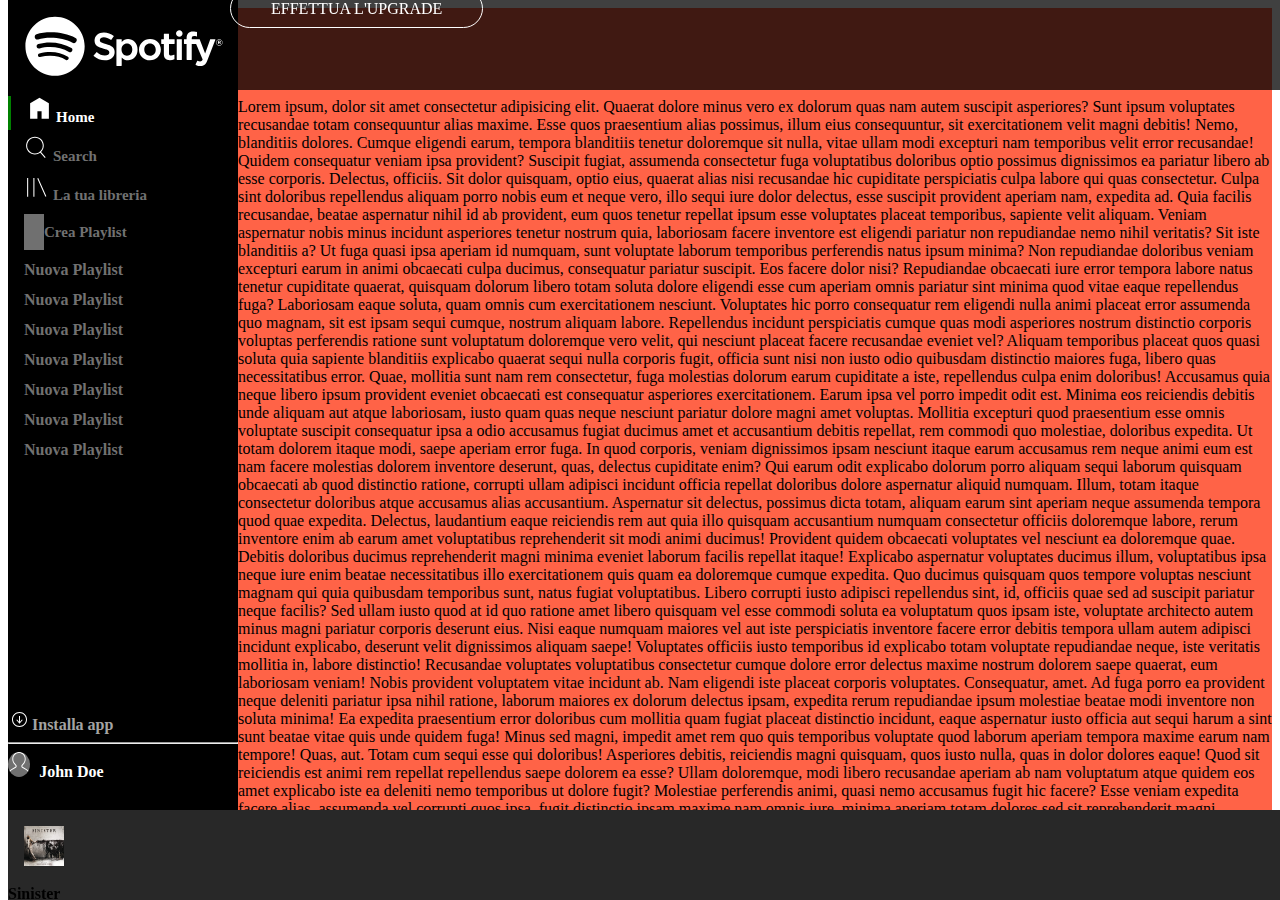
==== index.html @ eb89e334 "Add Hover for desktop" ====
<!doctype html>
<html lang="en">

<head>
    <!-- Required meta tags -->
    <meta charset="utf-8">
    <meta name="viewport" content="width=device-width, initial-scale=1, shrink-to-fit=no">

    <!-- Font Awensome -->
    <link rel="stylesheet" href="https://use.fontawesome.com/releases/v5.1.1/css/all.css" integrity="sha384-O8whS3fhG2OnA5Kas0Y9l3cfpmYjapjI0E4theH4iuMD+pLhbf6JI0jIMfYcK3yZ" crossorigin="anonymous">

    <!-- Bootstrap CSS -->
    <link rel="stylesheet" href="https://cdn.jsdelivr.net/npm/bootstrap@4.6.0/dist/css/bootstrap.min.css" integrity="sha384-B0vP5xmATw1+K9KRQjQERJvTumQW0nPEzvF6L/Z6nronJ3oUOFUFpCjEUQouq2+l" crossorigin="anonymous">

    <!-- Style CSS -->
    <link rel="stylesheet" href="./assets/css/style.css">

    <title>Spotify WebApp</title>
</head>

<body>
    <!-- Site Header -->
    <header>

        <section class="left_navbar">
            <div class="left_logo_xs ">
                <img src="./assets/img/logo-small.svg" alt="Spotify Logo">
            </div>
            <div class="left_logo">
                <img src="./assets/img/logo.svg" alt="Spotify Logo">
            </div>
            <div class="left_playlist">
                <div>
                    <ul>
                        <li>
                            <img src="./assets/img/home.svg" alt="House Icon">
                            <span> Home</span>
                        </li>
                        <li>
                            <img src="./assets/img/search.svg" alt="Search Icon">
                            <span>Search</span>
                        </li>
                        <li>
                            <img src="./assets/img/libreria.svg" alt="Library Icon">
                            <span>La tua libreria</span>
                        </li>
                    </ul>
                </div>
                <div class="new_playlist">
                    <i class="fas fa-plus"></i>
                    <span>Crea Playlist</span>
                </div>
                <div class="list_playlist">
                    <ul>
                        <li>Nuova Playlist</li>
                        <li>Nuova Playlist</li>
                        <li>Nuova Playlist</li>
                        <li>Nuova Playlist</li>
                        <li>Nuova Playlist</li>
                        <li>Nuova Playlist</li>
                        <li>Nuova Playlist</li>
                    </ul>

                </div>
            </div>
            <div class="left_utent p-2">
                <div>
                    <img src="./assets/img/download.svg" alt="Download Icon">
                    <span>Installa app</span>
                </div>
                <hr>
                <div>
                    <img src="./assets/img/profile.svg" alt="Profile Icon">
                    <span>John Doe</span>
                </div>
            </div>

        </section>
        <!-- /Left Navbar -->

        <!-- Top Navbar -->
        <section class="top_navbar d-flex align-items-center justify-content-end">
            <span>effettua l'upgrade</span>
        </section>
        <!-- /Top Navbar -->

        <!-- Bottom Navbar -->
        <section class="bottom_navbar text-white d-flex justify-content-between align-items-center">

            <!-- Left Part of Bottom Navbar -->
            <div class="left_bottom d-flex align-items-center">
                <img src="./assets/img/sinister.jpeg" alt="Copertina albun Sinister">
                <div class="title_song">
                    <span>Sinister</span>
                    <span>Brano Nome</span>
                </div>
                <div>
                    <i class="far fa-heart"></i>
                    <i class="far fa-folder"></i>
                </div>
            </div>

            <!-- Central Part of Bottom Navbar -->
            <div class="center_bottom d-flex flex-column align-items-center">
                <div class="center_comand mb-1">
                    <i class="fas fa-random"></i>
                    <i class="fas fa-step-backward"></i>
                    <i class="far fa-play-circle"></i>
                    <i class="fas fa-step-forward"></i>
                    <i class="fas fa-redo-alt"></i>
                </div>
                <div class="">
                    <span>0:25</span>
                    <div class="line_progress mx-3">
                        <div class="progress_state">
                            <div class="circle_state"></div>
                        </div>
                    </div>
                    <span>4:45</span>
                </div>


            </div>

            <!-- Right Part of Bottom Navbar -->
            <div class="right_bottom">
                <i class="fas fa-bars"></i>
                <i class="fas fa-desktop"></i>
                <i class="fas fa-volume-up"></i>
                <div class="line_progress mr-2">
                    <div class="progress_state">
                        <div class="circle_state"></div>
                    </div>
                </div>
            </div>

        </section>
        <!-- /Bottom Navbar -->


    </header>
    <!-- /Site Header -->

    <!-- Site Main -->
    <main>
        <div class="main_container">
            <div>
                Lorem ipsum, dolor sit amet consectetur adipisicing elit. Quaerat dolore minus vero ex dolorum quas nam autem suscipit asperiores? Sunt ipsum voluptates recusandae totam consequuntur alias maxime. Esse quos praesentium alias possimus, illum eius consequuntur, sit exercitationem velit magni debitis! Nemo, blanditiis dolores. Cumque eligendi earum, tempora blanditiis tenetur doloremque sit nulla, vitae ullam modi excepturi nam temporibus velit error recusandae! Quidem consequatur veniam ipsa provident? Suscipit fugiat, assumenda consectetur fuga voluptatibus doloribus optio possimus dignissimos ea pariatur libero ab esse corporis. Delectus, officiis. Sit dolor quisquam, optio eius, quaerat alias nisi recusandae hic cupiditate perspiciatis culpa labore qui quas consectetur. Culpa sint doloribus repellendus aliquam porro nobis eum et neque vero, illo sequi iure dolor delectus, esse suscipit provident aperiam nam, expedita ad. Quia facilis recusandae, beatae aspernatur nihil id ab provident, eum quos tenetur repellat ipsum esse voluptates placeat temporibus, sapiente velit aliquam. Veniam aspernatur nobis minus incidunt asperiores tenetur nostrum quia, laboriosam facere inventore est eligendi pariatur non repudiandae nemo nihil veritatis? Sit iste blanditiis a? Ut fuga quasi ipsa aperiam id numquam, sunt voluptate laborum temporibus perferendis natus ipsum minima? Non repudiandae doloribus veniam excepturi earum in animi obcaecati culpa ducimus, consequatur pariatur suscipit. Eos facere dolor nisi? Repudiandae obcaecati iure error tempora labore natus tenetur cupiditate quaerat, quisquam dolorum libero totam soluta dolore eligendi esse cum aperiam omnis pariatur sint minima quod vitae eaque repellendus fuga? Laboriosam eaque soluta, quam omnis cum exercitationem nesciunt. Voluptates hic porro consequatur rem eligendi nulla animi placeat error assumenda quo magnam, sit est ipsam sequi cumque, nostrum aliquam labore. Repellendus incidunt perspiciatis cumque quas modi asperiores nostrum distinctio corporis voluptas perferendis ratione sunt voluptatum doloremque vero velit, qui nesciunt placeat facere recusandae eveniet vel? Aliquam temporibus placeat quos quasi soluta quia sapiente blanditiis explicabo quaerat sequi nulla corporis fugit, officia sunt nisi non iusto odio quibusdam distinctio maiores fuga, libero quas necessitatibus error. Quae, mollitia sunt nam rem consectetur, fuga molestias dolorum earum cupiditate a iste, repellendus culpa enim doloribus! Accusamus quia neque libero ipsum provident eveniet obcaecati est consequatur asperiores exercitationem. Earum ipsa vel porro impedit odit est. Minima eos reiciendis debitis unde aliquam aut atque laboriosam, iusto quam quas neque nesciunt pariatur dolore magni amet voluptas. Mollitia excepturi quod praesentium esse omnis voluptate suscipit consequatur ipsa a odio accusamus fugiat ducimus amet et accusantium debitis repellat, rem commodi quo molestiae, doloribus expedita. Ut totam dolorem itaque modi, saepe aperiam error fuga. In quod corporis, veniam dignissimos ipsam nesciunt itaque earum accusamus rem neque animi eum est nam facere molestias dolorem inventore deserunt, quas, delectus cupiditate enim? Qui earum odit explicabo dolorum porro aliquam sequi laborum quisquam obcaecati ab quod distinctio ratione, corrupti ullam adipisci incidunt officia repellat doloribus dolore aspernatur aliquid numquam. Illum, totam itaque consectetur doloribus atque accusamus alias accusantium. Aspernatur sit delectus, possimus dicta totam, aliquam earum sint aperiam neque assumenda tempora quod quae expedita. Delectus, laudantium eaque reiciendis rem aut quia illo quisquam accusantium numquam consectetur officiis doloremque labore, rerum inventore enim ab earum amet voluptatibus reprehenderit sit modi animi ducimus! Provident quidem obcaecati voluptates vel nesciunt ea doloremque quae. Debitis doloribus ducimus reprehenderit magni minima eveniet laborum facilis repellat itaque! Explicabo aspernatur voluptates ducimus illum, voluptatibus ipsa neque iure enim beatae necessitatibus illo exercitationem quis quam ea doloremque cumque expedita. Quo ducimus quisquam quos tempore voluptas nesciunt magnam qui quia quibusdam temporibus sunt, natus fugiat voluptatibus. Libero corrupti iusto adipisci repellendus sint, id, officiis quae sed ad suscipit pariatur neque facilis? Sed ullam iusto quod at id quo ratione amet libero quisquam vel esse commodi soluta ea voluptatum quos ipsam iste, voluptate architecto autem minus magni pariatur corporis deserunt eius. Nisi eaque numquam maiores vel aut iste perspiciatis inventore facere error debitis tempora ullam autem adipisci incidunt explicabo, deserunt velit dignissimos aliquam saepe! Voluptates officiis iusto temporibus id explicabo totam voluptate repudiandae neque, iste veritatis mollitia in, labore distinctio! Recusandae voluptates voluptatibus consectetur cumque dolore error delectus maxime nostrum dolorem saepe quaerat, eum laboriosam veniam! Nobis provident voluptatem vitae incidunt ab. Nam eligendi iste placeat corporis voluptates. Consequatur, amet. Ad fuga porro ea provident neque deleniti pariatur ipsa nihil ratione, laborum maiores ex dolorum delectus ipsam, expedita rerum repudiandae ipsum molestiae beatae modi inventore non soluta minima! Ea expedita praesentium error doloribus cum mollitia quam fugiat placeat distinctio incidunt, eaque aspernatur iusto officia aut sequi harum a sint sunt beatae vitae quis unde quidem fuga! Minus sed magni, impedit amet rem quo quis temporibus voluptate quod laborum aperiam tempora maxime earum nam tempore! Quas, aut. Totam cum sequi esse qui doloribus! Asperiores debitis, reiciendis magni quisquam, quos iusto nulla, quas in dolor dolores eaque! Quod sit reiciendis est animi rem repellat repellendus saepe dolorem ea esse? Ullam doloremque, modi libero recusandae aperiam ab nam voluptatum atque quidem eos amet explicabo iste ea deleniti nemo temporibus ut dolore fugit? Molestiae perferendis animi, quasi nemo accusamus fugit hic facere? Esse veniam expedita facere alias, assumenda vel corrupti quos ipsa, fugit distinctio ipsam maxime nam omnis iure, minima aperiam totam dolores sed sit reprehenderit magni recusandae neque illo ratione. Dolorem nihil eos beatae hic laboriosam, magnam praesentium vitae quas sed accusamus impedit non earum dicta. Vel tempora dolorem eaque voluptas deserunt, laudantium esse iste illum alias, harum molestiae quae aspernatur ab consequuntur. Soluta perferendis voluptatem repellendus, blanditiis facilis ducimus sit, sapiente placeat illum officia assumenda at voluptatibus debitis natus quisquam veritatis quia quaerat vitae eaque. Corporis fuga non saepe vitae mollitia provident eum autem eius veritatis voluptatum. Rem ratione quaerat minus. Quis amet sapiente aliquid voluptate. Esse cumque tempora numquam fuga at saepe dicta ipsam veniam dolore exercitationem doloremque eaque earum velit ex illum commodi vel nulla expedita odit, quisquam deleniti eos? Ipsam dicta quos sapiente necessitatibus facilis quod eveniet omnis dolorum officia natus quisquam ut dolor iste commodi voluptate sint quia placeat cum inventore suscipit labore, modi officiis maxime? Eligendi, doloremque iste sint rem itaque excepturi eius ea enim quod placeat sed provident ipsa! Cumque totam iusto temporibus incidunt aspernatur non esse excepturi, atque molestias.
            </div>
        </div>



    </main>
    <!-- /Site Main -->


</body>

</html>
---- assets/css/style.css ----
/************************* Utility *************************/

/************************* Header *************************/

/* ------------- Left Navbar -------------*/
.left_navbar{
    width: 230px;
    height: calc(100vh - 90px);
    background-color: rgb(0, 0, 0);
    position: fixed;
    top: 0;
    position: absolute;
}
.left_logo{
    width: 100%;
    height: 80px;
}
.left_logo img{
    height: 60px;
    padding-left: 1rem;
    padding-top: 1rem;
}
.left_logo_xs img{
    height: 25px;
    display: none;

}

.left_playlist{
    width: 100%;
    height: 82%;
}
.left_playlist ul{
    list-style: none;
    padding-left: 0;
}
.left_playlist ul li{
    margin: 5px 0;
    line-height: 25px;
}
.left_playlist ul li span{
    vertical-align: middle;
    font-weight: bold;
}
.left_playlist ul li span:hover{
    color: white;
}

.left_playlist div:first-child ul li:first-child{
    border-left: 3px solid green;
}
.left_playlist div:first-child ul li:first-child span{
    color: white;
}
.left_playlist img{
    height: 25px;
    padding-left: 1rem;
}
.left_playlist span{
    color: #717171;
    font-size: 15px;
    font-weight: bold;
}
.left_playlist .new_playlist{
    padding-left: 1rem;
}
.left_playlist .new_playlist:hover span{
    color: white;
}
.left_playlist .new_playlist:hover i{
    background-color: white;
}
.left_playlist .new_playlist i{
    background-color: #707070;
    font-size: 15px;
    padding: 10px;
}

.left_playlist .list_playlist{
    height: 50%;
    overflow-y: auto;
    padding-left: 1rem;
}
.left_playlist .list_playlist ul li{
    color: #717171;
    font-weight: bold;
}
.left_playlist .list_playlist ul li:hover{
    color: white;
}


.left_utent{
    width: 100%;
    height: 100px;
    min-height: 100px;
    position: absolute;
    bottom: 0;
    background-color: black;
}

.left_utent div:first-child img{
    height: 20px;
}
.left_utent div:first-child span{
    color: #A3A3A3;
    font-weight: bold;
}
.left_utent div:first-child span:hover{
    color: white;
}
.left_utent hr{
    background-color: #707070;
}
.left_utent div:nth-of-type(2) img{
    height: 25px;
    background-color: #707070;
    border-radius: 50%;
}
.left_utent div:nth-of-type(2) span{
    color: white;
    font-weight: bold;
    margin-left: 5px;
}






/* ------------- Top Navbar -------------*/
.top_navbar{
    width: calc(100% - 230px);
    height: 90px;
    background-color: rgba(0, 0, 0, 0.75 );
    position: absolute;
    top: 0;
    right: 0;
    position: fixed;
}

.top_navbar span{
    color: white;
    text-transform: uppercase;
    border: 1px solid white;
    padding: 10px 40px;
    border-radius: 30px;
    margin-right: 3rem;
}

.top_navbar span:hover{
    transform: scale(1.2);
}

/* ------------- Bottom Navbar -------------*/

.bottom_navbar{
    height: 90px;
    width: 100%;
    background-color: #282828;
    bottom: 0;
    position: fixed;
    z-index: 1;

}

/* -------- Left Bottom --------*/

.left_bottom img{
    height: 40px;
    margin: 1rem;
}
.left_bottom span{
    display: block;
}

.title_song{
    margin: 0 3rem 0 0;
    line-height: 15px;
}
.title_song span:nth-of-type(1){
    font-weight: bold;
}
.title_song span:nth-of-type(2){
    font-size: 12px;
    color: #707070;
    margin-top: 5px;
}
.title_song span:nth-of-type(2):hover{
    text-decoration: underline;
    color: white;
}
.left_bottom i{
    margin: 0 10px;
    color: #707070;
}
.left_bottom i:hover{
    color: white;
}

/* -------- Central Bottom --------*/
.center_comand{
    line-height: 35px;
}
.center_bottom i{
    margin: 0 10px;
    vertical-align: middle;
}

.center_bottom i:nth-of-type(3){
    font-size: 30px;
}
.center_bottom i:nth-of-type(3):hover{
    transform: scale(1.1);
}
.center_bottom .line_progress{
    display: inline-block;
    width: 400px;
    height: 5px;
    border-radius: 5px;
    background-color: #707070;
    border-radius: 10px;
}
.center_bottom .progress_state{
    width: 25%;
    height: 5px;
    background-color: #A3A3A3;
    border-radius: 10px;
    position: relative;
}
.line_progress:hover .progress_state{
    background-color: lightgreen;
}
.circle_state{
    height: 15px;
    width: 15px;
    background-color: white;
    border-radius: 50%;
    position: absolute;
    right: -5px;
    top: -5px;
    display: none;
}
.line_progress:hover .circle_state{
    display: block;
}
.center_bottom span{
    font-size: 10px;
    vertical-align: middle;
}


/* -------- Right Bottom --------*/
.right_bottom{
    line-height: 30px;
}
.right_bottom i{
    vertical-align: middle;
    margin: 0 5px;
}

.right_bottom .line_progress{
    display: inline-block;
    width: 150px;
    height: 5px;
    border-radius: 5px;
    background-color: #707070;
    border-radius: 10px;
    vertical-align: middle;
    
}
.right_bottom .progress_state{
    width: 25%;
    height: 5px;
    background-color: #A3A3A3;
    border-radius: 10px;
    position: relative;
}

/************************* Main *************************/
main{
    /* margin-top: 90px; */
    margin-left: 230px;
    background-color: #141922;
    height: calc(100vh  - 90px);
    overflow-x: hidden;
    overflow-y: auto;
}
.main_container{
    height: 100%;
    width: 100%;
    padding-top: 90px;
    background-color: tomato;
    overflow-y: auto;
    overflow-x: hidden;
}




/************************* Media Query *************************/

/************************* Media query for height screen *************************/

@media screen and (max-height:500px) {
    /************************ Left Navbar ************************/
    .left_utent{
        display: none;
    }
    
}

/************************* Media query for tablet*************************/

@media screen and (max-width:992px) and (min-width:768px) {

    /************************ Bottom Navbar ************************/
    .center_bottom .line_progress{
        width: 230px;
    }
    .right_bottom .line_progress{
        width: 100px;
    }

    .left_bottom .title_song{
        margin-right: 1rem;
    }
    .left_bottom img{
        margin-left: 5px;
    }


}
/*********************** Media Query for S Device ***********************/

@media screen and (max-width:768px) and (min-width:576px){

    /************************ Bottom Navbar ************************/
    /* Left Bottom Navbar */
    .left_bottom img{
        display: none;
    }
    .left_bottom .title_song{
        margin: 0 10px 0 5px ;
    }
    .left_bottom .title_song i{
        display: block;
    }

    /* Center Bottom Navbar */
    .center_bottom{
        margin-right: 40px;
    }
    .center_bottom .line_progress{
        width: 130px;
    }

    /* Right Bottom Navbar */
    .right_bottom{
        text-align: right;
    }
    .right_bottom .line_progress{
        display: none;
    }

}

/*********************** Media Query for XS Device ***********************/

@media screen and (max-width:576px){
    /*********************** Top Navbar ***********************/
    .top_navbar{
        width: calc(100% - 40px);

    }
    .top_navbar span{
        font-size: 15px;
        padding: 5px 10px;
    }
    
    /*********************** Bottom Navbar ***********************/

    /* Left Bottom Navbar */
    .left_bottom img{
        display: none;
    }
    .left_bottom .title_song{
        margin: 0;
        display: block;
    }
    .left_bottom i{
        margin: 3px;
    }

    /* Center Bottom Navbar */
    .center_bottom .line_progress{
        width: 130px;
    }
    .center_bottom i{
        margin: 0 3px;
    }

    /* Right Bottom Navbar */
    .right_bottom{
        text-align: right;
    }
    .right_bottom .line_progress{
        display: none;
    }

    /*********************** Left Navbar ***********************/
    .left_navbar{
        width: 40px;
    }

    .left_logo img{
        display: none;
    }
    .left_logo_xs img{
       display: block;
       padding-left: 8px;
       margin-top: 5px;
       margin-bottom: 8px;
    }
    .left_logo{
        display: none;
    }

    .left_playlist span{
        display: none;
    }
    .left_playlist img{
        padding-left: 7px;
    }
    .left_playlist .new_playlist{
        display: none;
    }
    .left_playlist .list_playlist{
        display: none;
    }
    .left_utent div:first-child span{
        display: none;
    }
    .left_utent div:first-child img{
        margin-bottom: 15px;
        margin-top: 15px;
    }
    .left_utent hr{
        display: none;
    }
    .left_utent div:nth-of-type(2) span{
        display: none;
    }



}
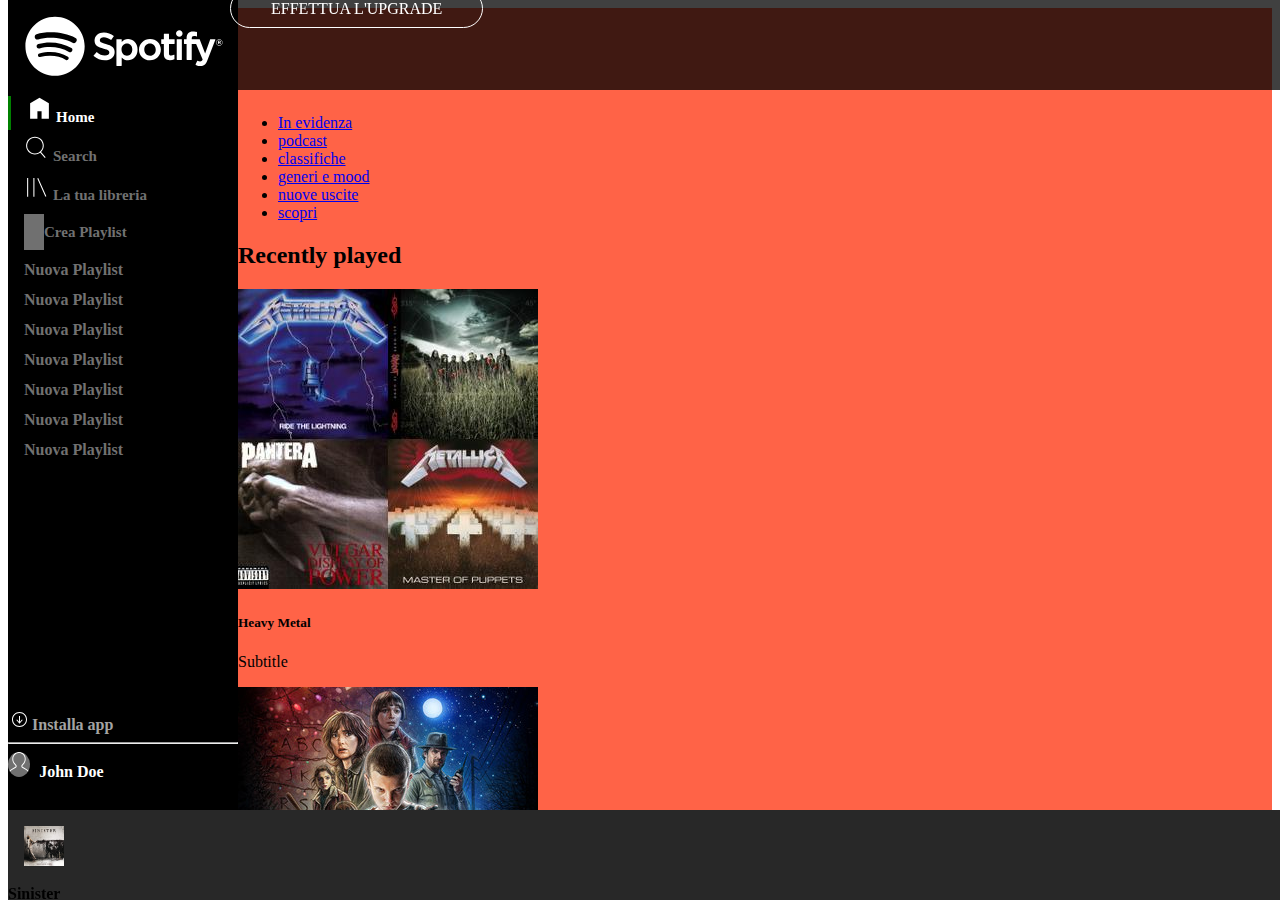
==== commit f68eca84: "Add Main" ====
--- a/index.html
+++ b/index.html
@@ -144,10 +144,112 @@
     <!-- Site Main -->
     <main>
         <div class="main_container">
+
+            <!-- Voci menu scelta alto -->
+            <div class="main_voice d-flex justify-content-center pt-4">
+                <ul class="">
+                    <li><a href="#">In evidenza</a></li>
+                    <li><a href="#">podcast</a></li>
+                    <li><a href="#">classifiche</a></li>
+                    <li><a href="#">generi e mood</a></li>
+                    <li><a href="#">nuove uscite</a></li>
+                    <li><a href="#">scopri</a></li>
+                </ul>
+            </div>
+
+            <!-- Titoli e copertine delle principali playlist -->
             <div>
-                Lorem ipsum, dolor sit amet consectetur adipisicing elit. Quaerat dolore minus vero ex dolorum quas nam autem suscipit asperiores? Sunt ipsum voluptates recusandae totam consequuntur alias maxime. Esse quos praesentium alias possimus, illum eius consequuntur, sit exercitationem velit magni debitis! Nemo, blanditiis dolores. Cumque eligendi earum, tempora blanditiis tenetur doloremque sit nulla, vitae ullam modi excepturi nam temporibus velit error recusandae! Quidem consequatur veniam ipsa provident? Suscipit fugiat, assumenda consectetur fuga voluptatibus doloribus optio possimus dignissimos ea pariatur libero ab esse corporis. Delectus, officiis. Sit dolor quisquam, optio eius, quaerat alias nisi recusandae hic cupiditate perspiciatis culpa labore qui quas consectetur. Culpa sint doloribus repellendus aliquam porro nobis eum et neque vero, illo sequi iure dolor delectus, esse suscipit provident aperiam nam, expedita ad. Quia facilis recusandae, beatae aspernatur nihil id ab provident, eum quos tenetur repellat ipsum esse voluptates placeat temporibus, sapiente velit aliquam. Veniam aspernatur nobis minus incidunt asperiores tenetur nostrum quia, laboriosam facere inventore est eligendi pariatur non repudiandae nemo nihil veritatis? Sit iste blanditiis a? Ut fuga quasi ipsa aperiam id numquam, sunt voluptate laborum temporibus perferendis natus ipsum minima? Non repudiandae doloribus veniam excepturi earum in animi obcaecati culpa ducimus, consequatur pariatur suscipit. Eos facere dolor nisi? Repudiandae obcaecati iure error tempora labore natus tenetur cupiditate quaerat, quisquam dolorum libero totam soluta dolore eligendi esse cum aperiam omnis pariatur sint minima quod vitae eaque repellendus fuga? Laboriosam eaque soluta, quam omnis cum exercitationem nesciunt. Voluptates hic porro consequatur rem eligendi nulla animi placeat error assumenda quo magnam, sit est ipsam sequi cumque, nostrum aliquam labore. Repellendus incidunt perspiciatis cumque quas modi asperiores nostrum distinctio corporis voluptas perferendis ratione sunt voluptatum doloremque vero velit, qui nesciunt placeat facere recusandae eveniet vel? Aliquam temporibus placeat quos quasi soluta quia sapiente blanditiis explicabo quaerat sequi nulla corporis fugit, officia sunt nisi non iusto odio quibusdam distinctio maiores fuga, libero quas necessitatibus error. Quae, mollitia sunt nam rem consectetur, fuga molestias dolorum earum cupiditate a iste, repellendus culpa enim doloribus! Accusamus quia neque libero ipsum provident eveniet obcaecati est consequatur asperiores exercitationem. Earum ipsa vel porro impedit odit est. Minima eos reiciendis debitis unde aliquam aut atque laboriosam, iusto quam quas neque nesciunt pariatur dolore magni amet voluptas. Mollitia excepturi quod praesentium esse omnis voluptate suscipit consequatur ipsa a odio accusamus fugiat ducimus amet et accusantium debitis repellat, rem commodi quo molestiae, doloribus expedita. Ut totam dolorem itaque modi, saepe aperiam error fuga. In quod corporis, veniam dignissimos ipsam nesciunt itaque earum accusamus rem neque animi eum est nam facere molestias dolorem inventore deserunt, quas, delectus cupiditate enim? Qui earum odit explicabo dolorum porro aliquam sequi laborum quisquam obcaecati ab quod distinctio ratione, corrupti ullam adipisci incidunt officia repellat doloribus dolore aspernatur aliquid numquam. Illum, totam itaque consectetur doloribus atque accusamus alias accusantium. Aspernatur sit delectus, possimus dicta totam, aliquam earum sint aperiam neque assumenda tempora quod quae expedita. Delectus, laudantium eaque reiciendis rem aut quia illo quisquam accusantium numquam consectetur officiis doloremque labore, rerum inventore enim ab earum amet voluptatibus reprehenderit sit modi animi ducimus! Provident quidem obcaecati voluptates vel nesciunt ea doloremque quae. Debitis doloribus ducimus reprehenderit magni minima eveniet laborum facilis repellat itaque! Explicabo aspernatur voluptates ducimus illum, voluptatibus ipsa neque iure enim beatae necessitatibus illo exercitationem quis quam ea doloremque cumque expedita. Quo ducimus quisquam quos tempore voluptas nesciunt magnam qui quia quibusdam temporibus sunt, natus fugiat voluptatibus. Libero corrupti iusto adipisci repellendus sint, id, officiis quae sed ad suscipit pariatur neque facilis? Sed ullam iusto quod at id quo ratione amet libero quisquam vel esse commodi soluta ea voluptatum quos ipsam iste, voluptate architecto autem minus magni pariatur corporis deserunt eius. Nisi eaque numquam maiores vel aut iste perspiciatis inventore facere error debitis tempora ullam autem adipisci incidunt explicabo, deserunt velit dignissimos aliquam saepe! Voluptates officiis iusto temporibus id explicabo totam voluptate repudiandae neque, iste veritatis mollitia in, labore distinctio! Recusandae voluptates voluptatibus consectetur cumque dolore error delectus maxime nostrum dolorem saepe quaerat, eum laboriosam veniam! Nobis provident voluptatem vitae incidunt ab. Nam eligendi iste placeat corporis voluptates. Consequatur, amet. Ad fuga porro ea provident neque deleniti pariatur ipsa nihil ratione, laborum maiores ex dolorum delectus ipsam, expedita rerum repudiandae ipsum molestiae beatae modi inventore non soluta minima! Ea expedita praesentium error doloribus cum mollitia quam fugiat placeat distinctio incidunt, eaque aspernatur iusto officia aut sequi harum a sint sunt beatae vitae quis unde quidem fuga! Minus sed magni, impedit amet rem quo quis temporibus voluptate quod laborum aperiam tempora maxime earum nam tempore! Quas, aut. Totam cum sequi esse qui doloribus! Asperiores debitis, reiciendis magni quisquam, quos iusto nulla, quas in dolor dolores eaque! Quod sit reiciendis est animi rem repellat repellendus saepe dolorem ea esse? Ullam doloremque, modi libero recusandae aperiam ab nam voluptatum atque quidem eos amet explicabo iste ea deleniti nemo temporibus ut dolore fugit? Molestiae perferendis animi, quasi nemo accusamus fugit hic facere? Esse veniam expedita facere alias, assumenda vel corrupti quos ipsa, fugit distinctio ipsam maxime nam omnis iure, minima aperiam totam dolores sed sit reprehenderit magni recusandae neque illo ratione. Dolorem nihil eos beatae hic laboriosam, magnam praesentium vitae quas sed accusamus impedit non earum dicta. Vel tempora dolorem eaque voluptas deserunt, laudantium esse iste illum alias, harum molestiae quae aspernatur ab consequuntur. Soluta perferendis voluptatem repellendus, blanditiis facilis ducimus sit, sapiente placeat illum officia assumenda at voluptatibus debitis natus quisquam veritatis quia quaerat vitae eaque. Corporis fuga non saepe vitae mollitia provident eum autem eius veritatis voluptatum. Rem ratione quaerat minus. Quis amet sapiente aliquid voluptate. Esse cumque tempora numquam fuga at saepe dicta ipsam veniam dolore exercitationem doloremque eaque earum velit ex illum commodi vel nulla expedita odit, quisquam deleniti eos? Ipsam dicta quos sapiente necessitatibus facilis quod eveniet omnis dolorum officia natus quisquam ut dolor iste commodi voluptate sint quia placeat cum inventore suscipit labore, modi officiis maxime? Eligendi, doloremque iste sint rem itaque excepturi eius ea enim quod placeat sed provident ipsa! Cumque totam iusto temporibus incidunt aspernatur non esse excepturi, atque molestias.
-            </div>
+                <h2>Recently played</h2>
+                <div class="p-4 d-flex flex-wrap">
+                    <div class="card bg-transparent text-white mr-4">
+                        <img src="./assets/img/metal_lifting.jpg" class="card-img-top" alt="...">
+                        <div class="card-body text-center">
+                            <h5 class="card-title">Heavy Metal</h5>
+                            <p class="card-text">Subtitle</p>
+                        </div>
+                    </div>
+                    <div class="card bg-transparent text-white mr-4">
+                        <img src="./assets/img/stranger.jpeg" class="card-img-top" alt="...">
+                        <div class="card-body text-center">
+                            <h5 class="card-title">Stranger Things, Vol. 1 (a Netflix original Series Soundtrack)</h5>
+                            <p class="card-text">kyle Dixon &Michael Stein</p>
+                        </div>
+                    </div>
+                    <div class="card bg-transparent text-white mr-4">
+                        <img src="./assets/img/aquietplace.jpeg" class="card-img-top" alt="...">
+                        <div class="card-body text-center">
+                            <h5 class="card-title">A quiet place</h5>
+                            <p class="card-text">Subtitle</p>
+                        </div>
+                    </div>
+                    <div class="card bg-transparent text-white mr-4">
+                        <img src="./assets/img/split.jpeg" class="card-img-top" alt="...">
+                        <div class="card-body text-center">
+                            <h5 class="card-title">Split</h5>
+                            <p class="card-text">Subtitle</p>
+                        </div>
+                    </div>
+                    <div class="card bg-transparent text-white mr-4">
+                        <img src="./assets/img/cure.jpeg" class="card-img-top" alt="...">
+                        <div class="card-body text-center">
+                            <h5 class="card-title">A cure for wellness</h5>
+                            <p class="card-text">Subtitle</p>
+                        </div>
+                    </div>
+                    <div class="card bg-transparent text-white mr-4">
+                        <img src="./assets/img/sinister.jpeg" class="card-img-top" alt="...">
+                        <div class="card-body text-center">
+                            <h5 class="card-title">Sinister</h5>
+                            <p class="card-text">Subtitle</p>
+                        </div>
+                    </div>
+
+                </div>
+            </div>
+
+
+            <!-- Creato per john Doe -->
+            <div>
+                <h2>Creato per john Doe</h2>
+                <div class="p-4 d-flex flex-wrap">
+
+                    <div class="card bg-transparent text-white mr-4">
+                        <img src="./assets/img/radar.jpeg" class="card-img-top" alt="...">
+                        <div class="card-body text-center">
+                            <h5 class="card-title">Release radar</h5>
+                        </div>
+                    </div>
+                    <div class="card bg-transparent text-white mr-4">
+                        <img src="./assets/img/mixdaily.jpeg" class="card-img-top" alt="...">
+                        <div class="card-body text-center">
+                            <h5 class="card-title">Daily Mix 1</h5>
+                        </div>
+                    </div>
+                </div>
+            </div>
+
+            <!-- Artisti Popolari -->
+            <div>
+                <h2>Creato per john Doe</h2>
+                <div class="p-4 d-flex flex-wrap">
+                    <div class="card bg-transparent text-white mr-4">
+                        <img src="./assets/img/youg.jpeg" class="card-img-top rounded-circle" alt="...">
+                        <div class="card-body text-center">
+                            <h5 class="card-title">Young</h5>
+                        </div>
+                    </div>
+                    <div class="card bg-transparent text-white mr-4">
+                        <img src="./assets/img/einaudi.jpeg" class="card-img-top rounded-circle" alt="...">
+                        <div class="card-body text-center">
+                            <h5 class="card-title">Enaudi</h5>
+                        </div>
+                    </div>
+                </div>
+            </div>
+
         </div>
+
+
 
 
 
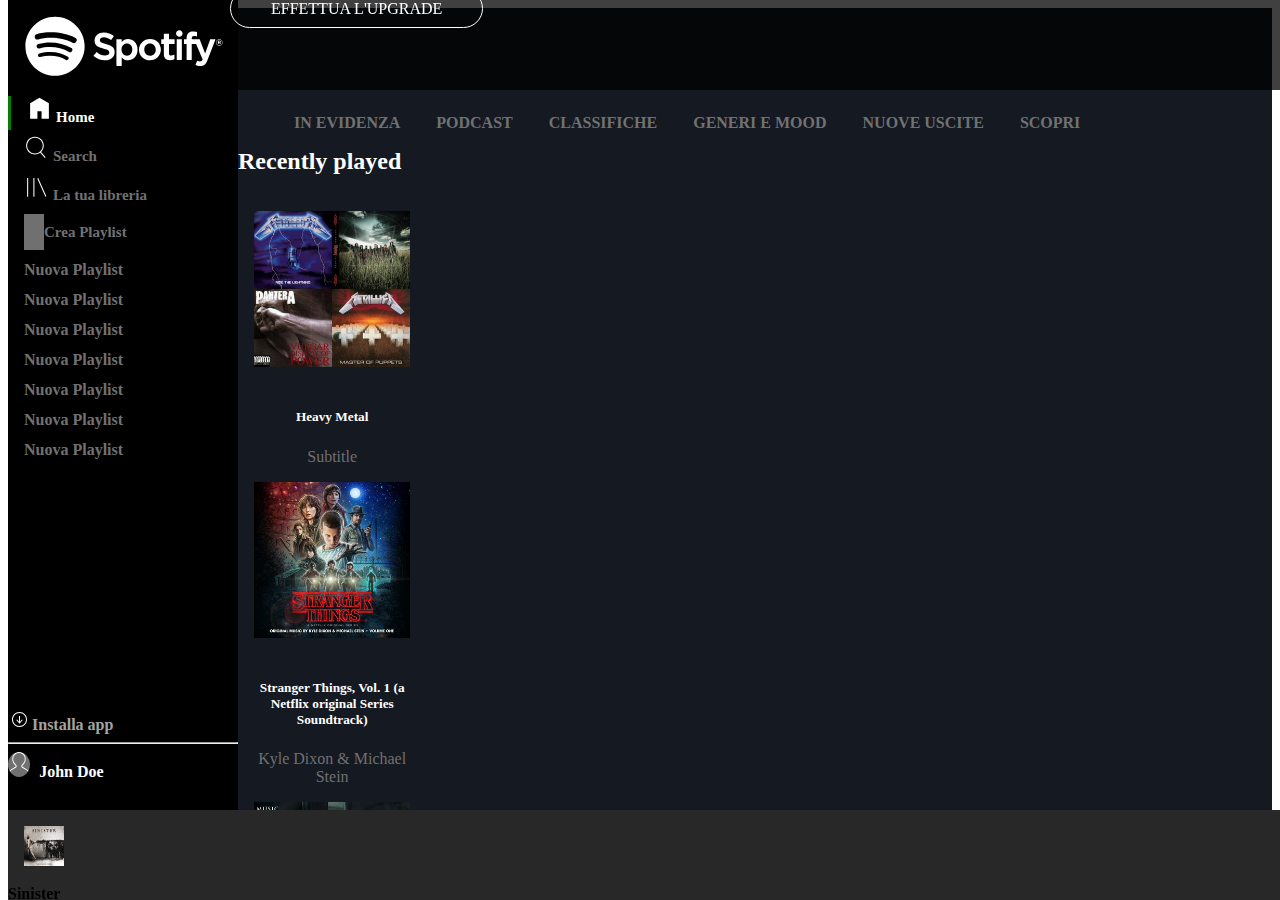
==== commit 7e62aae5: "Add Main COmplete" ====
--- a/index.html
+++ b/index.html
@@ -158,92 +158,115 @@
             </div>
 
             <!-- Titoli e copertine delle principali playlist -->
-            <div>
-                <h2>Recently played</h2>
-                <div class="p-4 d-flex flex-wrap">
-                    <div class="card bg-transparent text-white mr-4">
-                        <img src="./assets/img/metal_lifting.jpg" class="card-img-top" alt="...">
-                        <div class="card-body text-center">
-                            <h5 class="card-title">Heavy Metal</h5>
-                            <p class="card-text">Subtitle</p>
-                        </div>
-                    </div>
-                    <div class="card bg-transparent text-white mr-4">
-                        <img src="./assets/img/stranger.jpeg" class="card-img-top" alt="...">
-                        <div class="card-body text-center">
-                            <h5 class="card-title">Stranger Things, Vol. 1 (a Netflix original Series Soundtrack)</h5>
-                            <p class="card-text">kyle Dixon &Michael Stein</p>
-                        </div>
-                    </div>
-                    <div class="card bg-transparent text-white mr-4">
-                        <img src="./assets/img/aquietplace.jpeg" class="card-img-top" alt="...">
-                        <div class="card-body text-center">
-                            <h5 class="card-title">A quiet place</h5>
-                            <p class="card-text">Subtitle</p>
-                        </div>
-                    </div>
-                    <div class="card bg-transparent text-white mr-4">
-                        <img src="./assets/img/split.jpeg" class="card-img-top" alt="...">
-                        <div class="card-body text-center">
-                            <h5 class="card-title">Split</h5>
-                            <p class="card-text">Subtitle</p>
-                        </div>
-                    </div>
-                    <div class="card bg-transparent text-white mr-4">
-                        <img src="./assets/img/cure.jpeg" class="card-img-top" alt="...">
-                        <div class="card-body text-center">
-                            <h5 class="card-title">A cure for wellness</h5>
-                            <p class="card-text">Subtitle</p>
-                        </div>
-                    </div>
-                    <div class="card bg-transparent text-white mr-4">
-                        <img src="./assets/img/sinister.jpeg" class="card-img-top" alt="...">
-                        <div class="card-body text-center">
-                            <h5 class="card-title">Sinister</h5>
-                            <p class="card-text">Subtitle</p>
-                        </div>
-                    </div>
-
-                </div>
-            </div>
-
+            <h2>Recently played</h2>
+            <div class="d-flex flex-wrap">
+                <div class="albums">
+                    <div class="album">
+                        <img src="./assets/img/metal_lifting.jpg" alt="Copertina Album Heavy Metal">
+                        <div class="overlay">
+                            <i class="far fa-play-circle"></i>
+                        </div>
+                    </div>
+                    <h5>Heavy Metal</h5>
+                    <p>Subtitle</p>
+                </div>
+                <div class="albums">
+                    <div class="album">
+                        <img src="./assets/img/stranger.jpeg" alt="Copertina di Stranger Things">
+                        <div class="overlay">
+                            <i class="far fa-play-circle"></i>
+                        </div>
+                    </div>
+                    <h5>Stranger Things, Vol. 1 (a Netflix original Series Soundtrack)</h5>
+                    <p>Kyle Dixon & Michael Stein</p>
+                </div>
+                <div class="albums">
+                    <div class="album">
+                        <img src="./assets/img/aquietplace.jpeg" alt="Copertina di A Quite Place ">
+                        <div class="overlay">
+                            <i class="far fa-play-circle"></i>
+                        </div>
+                    </div>
+                    <h5>A quiet place</h5>
+                    <p>Subtitle</p>
+                </div>
+                <div class="albums">
+                    <div class="album">
+                        <img src="./assets/img/split.jpeg" alt="Copertina di Split">
+                        <div class="overlay">
+                            <i class="far fa-play-circle"></i>
+                        </div>
+                    </div>
+                    <h5>Split</h5>
+                    <p>Subtitle</p>
+                </div>
+                <div class="albums">
+                    <div class="album">
+                        <img src="./assets/img/cure.jpeg" alt="Copertina di A cure for wellness">
+                        <div class="overlay">
+                            <i class="far fa-play-circle"></i>
+                        </div>
+                    </div>
+                    <h5>A cure for wellness</h5>
+                    <p>Subtitle</p>
+                </div>
+                <div class="albums">
+                    <div class="album">
+                        <img src="./assets/img/sinister.jpeg" alt="Copertina di Sinister">
+                        <div class="overlay">
+                            <i class="far fa-play-circle"></i>
+                        </div>
+                    </div>
+                    <h5>Sinister</h5>
+                    <p>Subtitle</p>
+                </div>
+
+            </div>
 
             <!-- Creato per john Doe -->
-            <div>
-                <h2>Creato per john Doe</h2>
-                <div class="p-4 d-flex flex-wrap">
-
-                    <div class="card bg-transparent text-white mr-4">
-                        <img src="./assets/img/radar.jpeg" class="card-img-top" alt="...">
-                        <div class="card-body text-center">
-                            <h5 class="card-title">Release radar</h5>
-                        </div>
-                    </div>
-                    <div class="card bg-transparent text-white mr-4">
-                        <img src="./assets/img/mixdaily.jpeg" class="card-img-top" alt="...">
-                        <div class="card-body text-center">
-                            <h5 class="card-title">Daily Mix 1</h5>
-                        </div>
-                    </div>
-                </div>
-            </div>
+            <h2>Creato per John Doe</h2>
+            <div class="d-flex flex-wrap">
+                <div class="albums">
+                    <div class="album">
+                        <img src="./assets/img/radar.jpeg" alt="Copertina di release radar">
+                        <div class="overlay">
+                            <i class="far fa-play-circle"></i>
+                        </div>
+                    </div>
+                    <h5>Release Radar</h5>
+                </div>
+                <div class="albums">
+                    <div class="album">
+                        <img src="./assets/img/mixdaily.jpeg" alt="Copertina di Daily Mix 1">
+                        <div class="overlay">
+                            <i class="far fa-play-circle"></i>
+                        </div>
+                    </div>
+                    <h5>Daily Mix 1</h5>
+                </div>
+            </div>
+
 
             <!-- Artisti Popolari -->
-            <div>
-                <h2>Creato per john Doe</h2>
-                <div class="p-4 d-flex flex-wrap">
-                    <div class="card bg-transparent text-white mr-4">
-                        <img src="./assets/img/youg.jpeg" class="card-img-top rounded-circle" alt="...">
-                        <div class="card-body text-center">
-                            <h5 class="card-title">Young</h5>
-                        </div>
-                    </div>
-                    <div class="card bg-transparent text-white mr-4">
-                        <img src="./assets/img/einaudi.jpeg" class="card-img-top rounded-circle" alt="...">
-                        <div class="card-body text-center">
-                            <h5 class="card-title">Enaudi</h5>
-                        </div>
-                    </div>
+            <h2>Artisti piu popolari</h2>
+            <div class="d-flex flex-wrap ">
+                <div class="albums ">
+                    <div class="album ">
+                        <img class="rounded-circle" src="./assets/img/youg.jpeg" alt="Copertina Album di Young">
+                        <div class="overlay">
+                            <i class="far fa-play-circle"></i>
+                        </div>
+                    </div>
+                    <h5>Young</h5>
+                </div>
+                <div class="albums">
+                    <div class="album">
+                        <img class="rounded-circle" src="./assets/img/einaudi.jpeg" alt="Copertina Album di Einaudi">
+                        <div class="overlay">
+                            <i class="far fa-play-circle"></i>
+                        </div>
+                    </div>
+                    <h5>Einaudi</h5>
                 </div>
             </div>
 
--- a/assets/css/style.css
+++ b/assets/css/style.css
@@ -283,7 +283,6 @@
 main{
     /* margin-top: 90px; */
     margin-left: 230px;
-    background-color: #141922;
     height: calc(100vh  - 90px);
     overflow-x: hidden;
     overflow-y: auto;
@@ -292,13 +291,70 @@
     height: 100%;
     width: 100%;
     padding-top: 90px;
-    background-color: tomato;
+    background-color: #141922;
     overflow-y: auto;
     overflow-x: hidden;
 }
-
-
-
+.main_container h2{
+    color: white;
+    font-weight: bold;
+    padding-bottom: 1rem;
+    margin-top: 1rem;
+}
+.main_voice ul li{
+    display: inline-block;
+}
+.main_voice ul li a{
+    text-decoration: none;
+    text-transform: uppercase;
+    padding: 0 1rem;
+    color: #717171;
+    font-weight: bold;
+}
+/* Recently played */
+
+.album{
+    position: relative;
+}
+.albums{
+    width: calc((100% / 6) - 1rem);
+    text-align: center;
+    padding: 0 1rem;
+}
+.carta{
+    height: 80%;
+}
+.album img{
+    width: 100%;
+}
+
+.albums h5{
+    color: white;
+    padding-top: 1rem;
+}
+.albums p{
+    color: #707070;
+}
+
+
+.overlay{
+    width: 100%;
+    height: 100%;
+    background-color: rgba(0, 0, 0, 0.246);
+    position: absolute;
+    top: 0;
+    display: none;
+    text-align: center;
+}
+
+.albums:hover .overlay{
+    display: block;
+}
+.overlay i{
+    color: white;
+    font-size: 4rem;
+    transform: translateY(132%);
+}
 
 /************************* Media Query *************************/
 
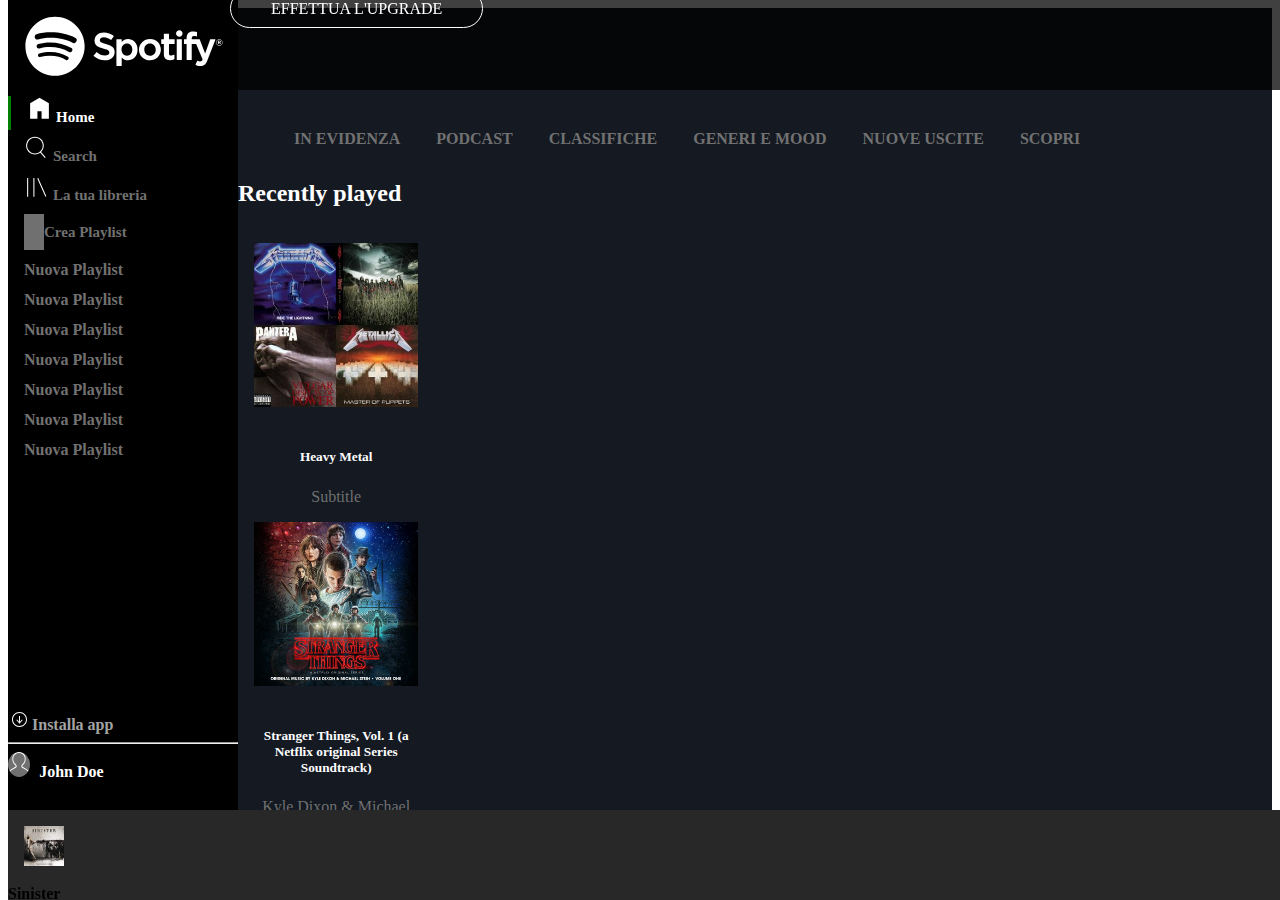
==== commit 074507cf: "Add Hover voci menu" ====
--- a/index.html
+++ b/index.html
@@ -146,8 +146,8 @@
         <div class="main_container">
 
             <!-- Voci menu scelta alto -->
-            <div class="main_voice d-flex justify-content-center pt-4">
-                <ul class="">
+            <div class="main_voice d-flex flex-wrap justify-content-center pt-4">
+                <ul>
                     <li><a href="#">In evidenza</a></li>
                     <li><a href="#">podcast</a></li>
                     <li><a href="#">classifiche</a></li>
--- a/assets/css/style.css
+++ b/assets/css/style.css
@@ -139,6 +139,7 @@
     top: 0;
     right: 0;
     position: fixed;
+    z-index: 1;
 }
 
 .top_navbar span{
@@ -281,7 +282,6 @@
 
 /************************* Main *************************/
 main{
-    /* margin-top: 90px; */
     margin-left: 230px;
     height: calc(100vh  - 90px);
     overflow-x: hidden;
@@ -303,6 +303,7 @@
 }
 .main_voice ul li{
     display: inline-block;
+    line-height: 50px;
 }
 .main_voice ul li a{
     text-decoration: none;
@@ -311,13 +312,27 @@
     color: #717171;
     font-weight: bold;
 }
+
+.main_voice ul li:hover a{
+    color: white;
+}
+/* .main_voice ul li:first-child a::after{
+    content: "";
+    display: block;
+    width: 20px;
+    height: 3px;
+    background-color: limegreen;
+} */
+
+
+
 /* Recently played */
 
 .album{
     position: relative;
 }
 .albums{
-    width: calc((100% / 6) - 1rem);
+    width: calc((100% / 6) - 0.5rem);
     text-align: center;
     padding: 0 1rem;
 }
@@ -344,7 +359,7 @@
     position: absolute;
     top: 0;
     display: none;
-    text-align: center;
+    
 }
 
 .albums:hover .overlay{
@@ -365,7 +380,6 @@
     .left_utent{
         display: none;
     }
-    
 }
 
 /************************* Media query for tablet*************************/
@@ -387,6 +401,20 @@
         margin-left: 5px;
     }
 
+    .albums{
+        width: calc((100% / 4) - 0.5rem);
+        padding: 0 0.5rem;
+    }
+
+    .albums h5{
+        font-size: 1rem;
+    }
+
+    .overlay i{
+            transform: translateY(100%);
+            font-size: 3rem;
+    }
+    
 
 }
 /*********************** Media Query for S Device ***********************/
@@ -421,11 +449,30 @@
         display: none;
     }
 
+    .albums{
+        width: calc((100% / 2) - 0.5rem);
+        padding: 0 0.5rem;
+    }
+
+    .albums h5{
+        font-size: 1.25rem;
+    }
+
+    /* Main */
+
+    .overlay i{
+        transform: translateY(120%);
+    }
+
 }
 
 /*********************** Media Query for XS Device ***********************/
 
 @media screen and (max-width:576px){
+    main{
+        margin-left: 40px;
+    }
+
     /*********************** Top Navbar ***********************/
     .top_navbar{
         width: calc(100% - 40px);
@@ -480,6 +527,10 @@
        margin-top: 5px;
        margin-bottom: 8px;
     }
+    .left_playlist div:first-child ul li:first-child{
+        border-left: none;
+    }
+
     .left_logo{
         display: none;
     }
@@ -512,4 +563,20 @@
 
 
 
+    /*********************** Main ***********************/
+
+    .main_voice ul li {
+        line-height: 50px;
+    }
+
+    .albums{
+        width: calc((100% / 2) - 0.5rem);
+        padding: 0 0.5rem;
+    }
+
+    .albums h5{
+        font-size: 1.25rem;
+    }
+
+
 }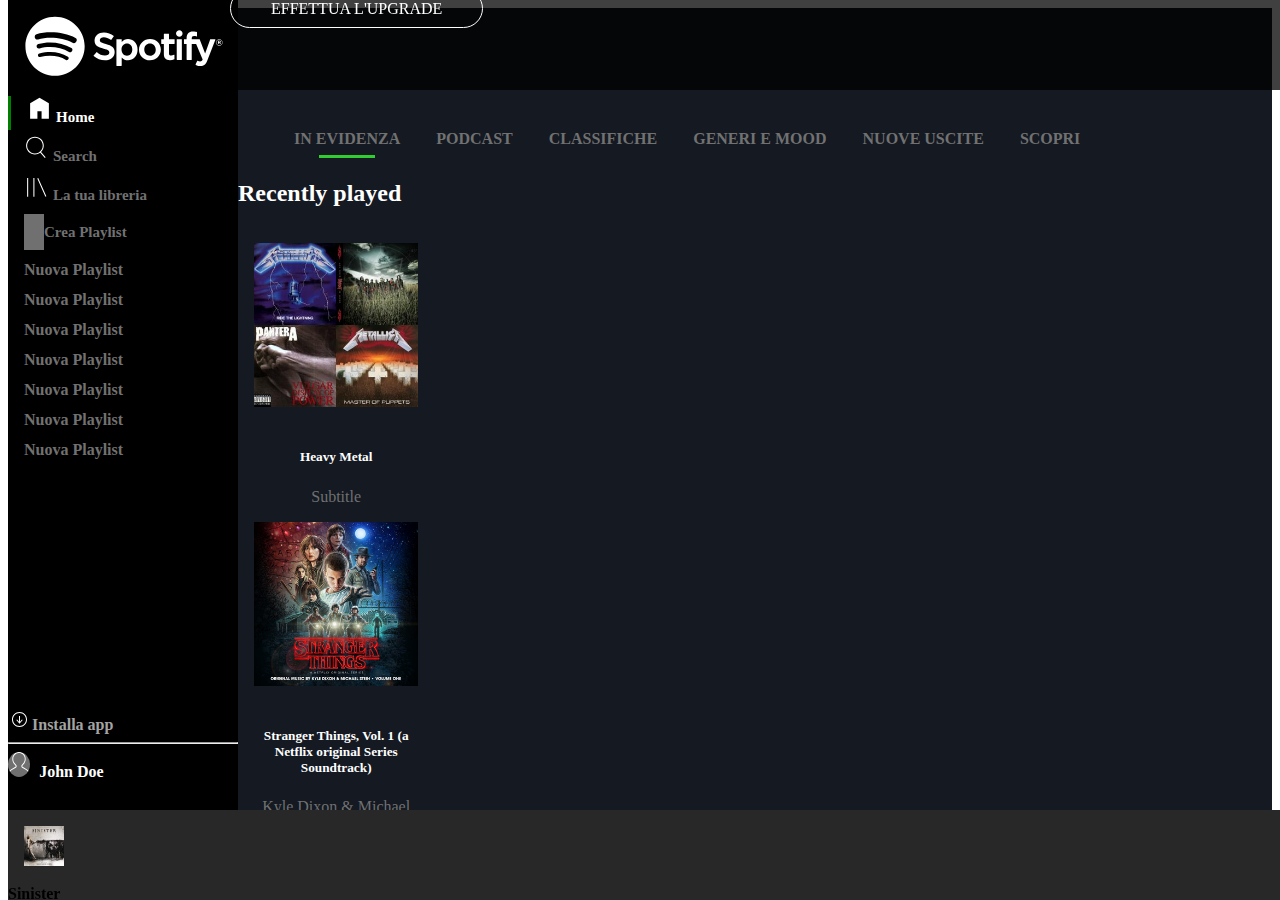
==== commit 8c503c4f: "Pulizia Codice" ====
--- a/index.html
+++ b/index.html
@@ -22,6 +22,7 @@
     <!-- Site Header -->
     <header>
 
+        <!-- Left Navbar -->
         <section class="left_navbar">
             <div class="left_logo_xs ">
                 <img src="./assets/img/logo-small.svg" alt="Spotify Logo">
@@ -74,7 +75,6 @@
                     <span>John Doe</span>
                 </div>
             </div>
-
         </section>
         <!-- /Left Navbar -->
 
@@ -271,11 +271,6 @@
             </div>
 
         </div>
-
-
-
-
-
     </main>
     <!-- /Site Main -->
 
--- a/assets/css/style.css
+++ b/assets/css/style.css
@@ -1,6 +1,4 @@
 
-
-/************************* Utility *************************/
 
 /************************* Header *************************/
 
@@ -13,10 +11,12 @@
     top: 0;
     position: absolute;
 }
+
 .left_logo{
     width: 100%;
     height: 80px;
 }
+
 .left_logo img{
     height: 60px;
     padding-left: 1rem;
@@ -25,25 +25,28 @@
 .left_logo_xs img{
     height: 25px;
     display: none;
-
 }
 
 .left_playlist{
     width: 100%;
     height: 82%;
 }
+
 .left_playlist ul{
     list-style: none;
     padding-left: 0;
 }
+
 .left_playlist ul li{
     margin: 5px 0;
     line-height: 25px;
 }
+
 .left_playlist ul li span{
     vertical-align: middle;
     font-weight: bold;
 }
+
 .left_playlist ul li span:hover{
     color: white;
 }
@@ -51,27 +54,34 @@
 .left_playlist div:first-child ul li:first-child{
     border-left: 3px solid green;
 }
+
 .left_playlist div:first-child ul li:first-child span{
     color: white;
 }
+
 .left_playlist img{
     height: 25px;
     padding-left: 1rem;
 }
+
 .left_playlist span{
     color: #717171;
     font-size: 15px;
     font-weight: bold;
 }
+
 .left_playlist .new_playlist{
     padding-left: 1rem;
 }
+
 .left_playlist .new_playlist:hover span{
     color: white;
 }
+
 .left_playlist .new_playlist:hover i{
     background-color: white;
 }
+
 .left_playlist .new_playlist i{
     background-color: #707070;
     font-size: 15px;
@@ -83,14 +93,15 @@
     overflow-y: auto;
     padding-left: 1rem;
 }
+
 .left_playlist .list_playlist ul li{
     color: #717171;
     font-weight: bold;
 }
+
 .left_playlist .list_playlist ul li:hover{
     color: white;
 }
-
 
 .left_utent{
     width: 100%;
@@ -104,30 +115,31 @@
 .left_utent div:first-child img{
     height: 20px;
 }
+
 .left_utent div:first-child span{
     color: #A3A3A3;
     font-weight: bold;
 }
+
 .left_utent div:first-child span:hover{
     color: white;
 }
+
 .left_utent hr{
     background-color: #707070;
 }
+
 .left_utent div:nth-of-type(2) img{
     height: 25px;
     background-color: #707070;
     border-radius: 50%;
 }
+
 .left_utent div:nth-of-type(2) span{
     color: white;
     font-weight: bold;
     margin-left: 5px;
 }
-
-
-
-
 
 
 /* ------------- Top Navbar -------------*/
@@ -163,8 +175,7 @@
     background-color: #282828;
     bottom: 0;
     position: fixed;
-    z-index: 1;
-
+    z-index: 2;
 }
 
 /* -------- Left Bottom --------*/
@@ -173,6 +184,7 @@
     height: 40px;
     margin: 1rem;
 }
+
 .left_bottom span{
     display: block;
 }
@@ -181,22 +193,27 @@
     margin: 0 3rem 0 0;
     line-height: 15px;
 }
+
 .title_song span:nth-of-type(1){
     font-weight: bold;
 }
+
 .title_song span:nth-of-type(2){
     font-size: 12px;
     color: #707070;
     margin-top: 5px;
 }
+
 .title_song span:nth-of-type(2):hover{
     text-decoration: underline;
     color: white;
 }
+
 .left_bottom i{
     margin: 0 10px;
     color: #707070;
 }
+
 .left_bottom i:hover{
     color: white;
 }
@@ -205,6 +222,7 @@
 .center_comand{
     line-height: 35px;
 }
+
 .center_bottom i{
     margin: 0 10px;
     vertical-align: middle;
@@ -213,9 +231,11 @@
 .center_bottom i:nth-of-type(3){
     font-size: 30px;
 }
+
 .center_bottom i:nth-of-type(3):hover{
     transform: scale(1.1);
 }
+
 .center_bottom .line_progress{
     display: inline-block;
     width: 400px;
@@ -224,6 +244,7 @@
     background-color: #707070;
     border-radius: 10px;
 }
+
 .center_bottom .progress_state{
     width: 25%;
     height: 5px;
@@ -231,9 +252,11 @@
     border-radius: 10px;
     position: relative;
 }
+
 .line_progress:hover .progress_state{
     background-color: lightgreen;
 }
+
 .circle_state{
     height: 15px;
     width: 15px;
@@ -244,9 +267,11 @@
     top: -5px;
     display: none;
 }
+
 .line_progress:hover .circle_state{
     display: block;
 }
+
 .center_bottom span{
     font-size: 10px;
     vertical-align: middle;
@@ -257,6 +282,7 @@
 .right_bottom{
     line-height: 30px;
 }
+
 .right_bottom i{
     vertical-align: middle;
     margin: 0 5px;
@@ -270,8 +296,8 @@
     background-color: #707070;
     border-radius: 10px;
     vertical-align: middle;
-    
-}
+}
+
 .right_bottom .progress_state{
     width: 25%;
     height: 5px;
@@ -287,6 +313,7 @@
     overflow-x: hidden;
     overflow-y: auto;
 }
+
 .main_container{
     height: 100%;
     width: 100%;
@@ -295,16 +322,19 @@
     overflow-y: auto;
     overflow-x: hidden;
 }
+
 .main_container h2{
     color: white;
     font-weight: bold;
     padding-bottom: 1rem;
     margin-top: 1rem;
 }
+
 .main_voice ul li{
     display: inline-block;
     line-height: 50px;
 }
+
 .main_voice ul li a{
     text-decoration: none;
     text-transform: uppercase;
@@ -316,14 +346,16 @@
 .main_voice ul li:hover a{
     color: white;
 }
-/* .main_voice ul li:first-child a::after{
+
+.main_voice ul li:first-child::after{
     content: "";
     display: block;
-    width: 20px;
+    width: 40%;
     height: 3px;
     background-color: limegreen;
-} */
-
+    margin: auto;
+        margin-top: -9px;
+}
 
 
 /* Recently played */
@@ -331,14 +363,17 @@
 .album{
     position: relative;
 }
+
 .albums{
     width: calc((100% / 6) - 0.5rem);
     text-align: center;
     padding: 0 1rem;
 }
+
 .carta{
     height: 80%;
 }
+
 .album img{
     width: 100%;
 }
@@ -347,10 +382,10 @@
     color: white;
     padding-top: 1rem;
 }
+
 .albums p{
     color: #707070;
 }
-
 
 .overlay{
     width: 100%;
@@ -359,19 +394,26 @@
     position: absolute;
     top: 0;
     display: none;
-    
 }
 
 .albums:hover .overlay{
     display: block;
 }
+
 .overlay i{
     color: white;
     font-size: 4rem;
     transform: translateY(132%);
 }
 
+
+
+
+
+
+
 /************************* Media Query *************************/
+
 
 /************************* Media query for height screen *************************/
 
@@ -401,6 +443,8 @@
         margin-left: 5px;
     }
 
+
+    /************************ Main ************************/
     .albums{
         width: calc((100% / 4) - 0.5rem);
         padding: 0 0.5rem;
@@ -411,8 +455,8 @@
     }
 
     .overlay i{
-            transform: translateY(100%);
-            font-size: 3rem;
+        transform: translateY(100%);
+        font-size: 3rem;
     }
     
 
@@ -458,8 +502,7 @@
         font-size: 1.25rem;
     }
 
-    /* Main */
-
+    /************************ Main ************************/
     .overlay i{
         transform: translateY(120%);
     }
@@ -469,10 +512,7 @@
 /*********************** Media Query for XS Device ***********************/
 
 @media screen and (max-width:576px){
-    main{
-        margin-left: 40px;
-    }
-
+    
     /*********************** Top Navbar ***********************/
     .top_navbar{
         width: calc(100% - 40px);
@@ -562,8 +602,10 @@
     }
 
 
-
-    /*********************** Main ***********************/
+    /************************ Main ************************/
+    main{
+        margin-left: 40px;
+    }
 
     .main_voice ul li {
         line-height: 50px;
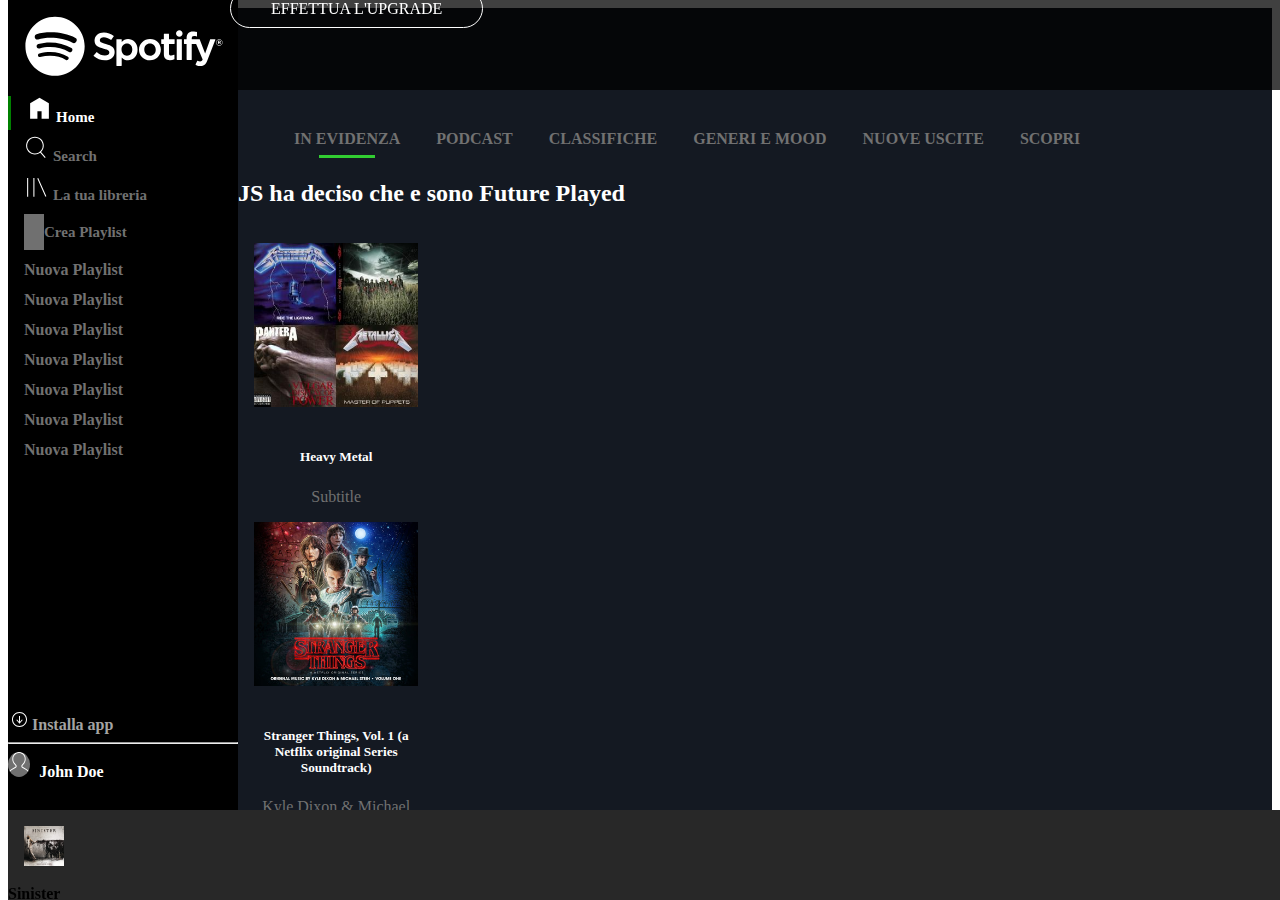
==== commit 254f6410: "Inserimento file Js e prova" ====
--- a/index.html
+++ b/index.html
@@ -158,12 +158,12 @@
             </div>
 
             <!-- Titoli e copertine delle principali playlist -->
-            <h2>Recently played</h2>
+            <h2 id="titolo_prova_js">Recently played</h2>
             <div class="d-flex flex-wrap">
                 <div class="albums">
                     <div class="album">
                         <img src="./assets/img/metal_lifting.jpg" alt="Copertina Album Heavy Metal">
-                        <div class="overlay">
+                        <div class="overlay d-flex justify-content-center align-items-center">
                             <i class="far fa-play-circle"></i>
                         </div>
                     </div>
@@ -173,7 +173,7 @@
                 <div class="albums">
                     <div class="album">
                         <img src="./assets/img/stranger.jpeg" alt="Copertina di Stranger Things">
-                        <div class="overlay">
+                        <div class="overlay d-flex justify-content-center align-items-center">
                             <i class="far fa-play-circle"></i>
                         </div>
                     </div>
@@ -183,7 +183,7 @@
                 <div class="albums">
                     <div class="album">
                         <img src="./assets/img/aquietplace.jpeg" alt="Copertina di A Quite Place ">
-                        <div class="overlay">
+                        <div class="overlay d-flex justify-content-center align-items-center">
                             <i class="far fa-play-circle"></i>
                         </div>
                     </div>
@@ -193,7 +193,7 @@
                 <div class="albums">
                     <div class="album">
                         <img src="./assets/img/split.jpeg" alt="Copertina di Split">
-                        <div class="overlay">
+                        <div class="overlay d-flex justify-content-center align-items-center">
                             <i class="far fa-play-circle"></i>
                         </div>
                     </div>
@@ -203,7 +203,7 @@
                 <div class="albums">
                     <div class="album">
                         <img src="./assets/img/cure.jpeg" alt="Copertina di A cure for wellness">
-                        <div class="overlay">
+                        <div class="overlay d-flex justify-content-center align-items-center">
                             <i class="far fa-play-circle"></i>
                         </div>
                     </div>
@@ -213,7 +213,7 @@
                 <div class="albums">
                     <div class="album">
                         <img src="./assets/img/sinister.jpeg" alt="Copertina di Sinister">
-                        <div class="overlay">
+                        <div class="overlay d-flex justify-content-center align-items-center">
                             <i class="far fa-play-circle"></i>
                         </div>
                     </div>
@@ -229,7 +229,7 @@
                 <div class="albums">
                     <div class="album">
                         <img src="./assets/img/radar.jpeg" alt="Copertina di release radar">
-                        <div class="overlay">
+                        <div class="overlay d-flex justify-content-center align-items-center">
                             <i class="far fa-play-circle"></i>
                         </div>
                     </div>
@@ -238,7 +238,7 @@
                 <div class="albums">
                     <div class="album">
                         <img src="./assets/img/mixdaily.jpeg" alt="Copertina di Daily Mix 1">
-                        <div class="overlay">
+                        <div class="overlay d-flex justify-content-center align-items-center">
                             <i class="far fa-play-circle"></i>
                         </div>
                     </div>
@@ -253,7 +253,7 @@
                 <div class="albums ">
                     <div class="album ">
                         <img class="rounded-circle" src="./assets/img/youg.jpeg" alt="Copertina Album di Young">
-                        <div class="overlay">
+                        <div class="overlay d-flex justify-content-center align-items-center">
                             <i class="far fa-play-circle"></i>
                         </div>
                     </div>
@@ -262,7 +262,7 @@
                 <div class="albums">
                     <div class="album">
                         <img class="rounded-circle" src="./assets/img/einaudi.jpeg" alt="Copertina Album di Einaudi">
-                        <div class="overlay">
+                        <div class="overlay d-flex justify-content-center align-items-center">
                             <i class="far fa-play-circle"></i>
                         </div>
                     </div>
@@ -274,7 +274,16 @@
     </main>
     <!-- /Site Main -->
 
-
+    <script>
+        //Writeln
+        document.writeln("Sono stato inserito con JS!");
+        //alert
+        alert("Se vuoi visualizzare la pagina clicca OK!")
+        //getelementById
+        document.getElementById("titolo_prova_js").innerHTML = "JS ha deciso che e sono Future Played"
+    </script>
+
+    <!-- <script src="./assets/js/main.js"></script> -->
 </body>
 
 </html>--- a/assets/css/style.css
+++ b/assets/css/style.css
@@ -393,17 +393,16 @@
     background-color: rgba(0, 0, 0, 0.246);
     position: absolute;
     top: 0;
-    display: none;
+    opacity: 0;
 }
 
 .albums:hover .overlay{
-    display: block;
+    opacity: 1;
 }
 
 .overlay i{
     color: white;
     font-size: 4rem;
-    transform: translateY(132%);
 }
 
 
@@ -455,7 +454,7 @@
     }
 
     .overlay i{
-        transform: translateY(100%);
+        /* transform: translateY(100%); */
         font-size: 3rem;
     }
     
@@ -503,9 +502,7 @@
     }
 
     /************************ Main ************************/
-    .overlay i{
-        transform: translateY(120%);
-    }
+    
 
 }
 
